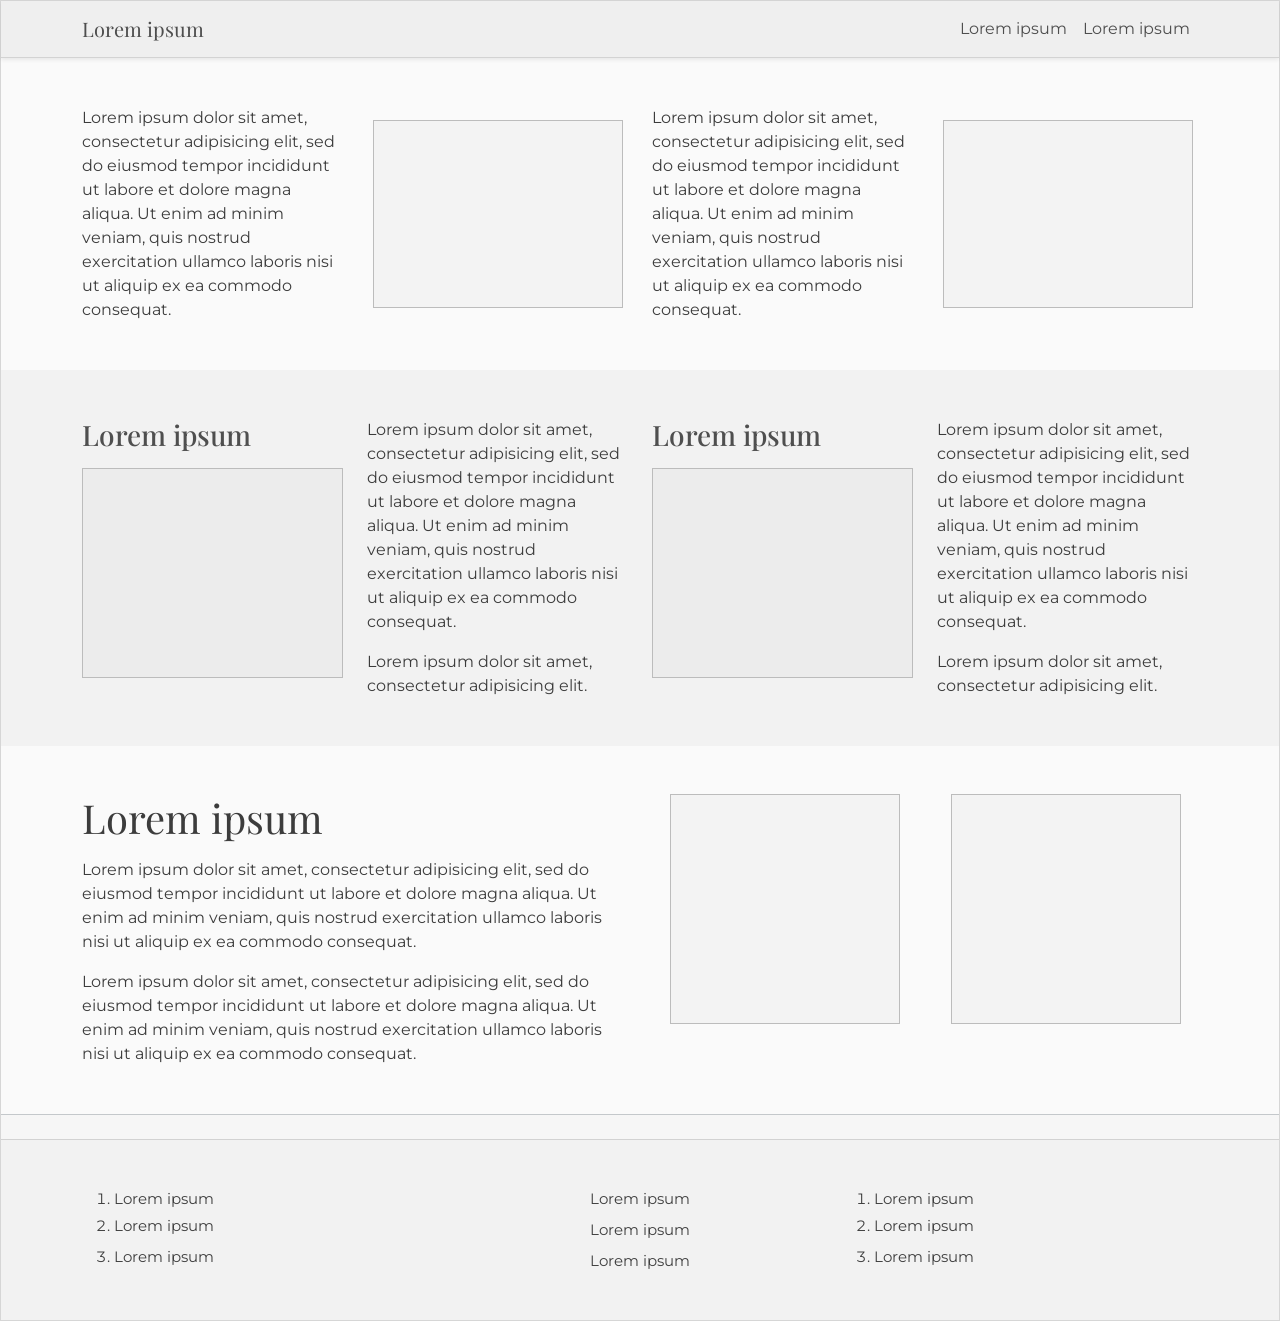
==== pagina.html @ ca01ef86 "estructura maquetacion" ====
<!doctype html>
<html lang="es">
<head>
    <meta charset="utf-8">
    <meta name="viewport" content="width=device-width, initial-scale=1">
    <title>Lorem ipsum</title>
    <link rel="preconnect" href="https://fonts.googleapis.com">
    <link rel="preconnect" href="https://fonts.gstatic.com" crossorigin>
    <link href="https://fonts.googleapis.com/css2?family=Montserrat:wght@400;600;700&family=Playfair+Display:wght@700&display=swap" rel="stylesheet">
    <link href="https://cdn.jsdelivr.net/npm/bootstrap@5.3.3/dist/css/bootstrap.min.css" rel="stylesheet" integrity="sha384-QWTKZyjpPEjISv5WaRU9OFeRpok6YctnYmDr5pNlyT2bRjXh0JMhjY6hW+ALEwIH" crossorigin="anonymous">
    <link rel="stylesheet" href="css/paginastyle.css">
</head>
<body>
    <header>
        <nav class="navbar navbar-expand-lg navbar-dark nav-custom shadow-sm">
            <div class="container">
                <a class="navbar-brand brand-font" href="index.html">Lorem ipsum</a>
                <button class="navbar-toggler" type="button" data-bs-toggle="collapse" data-bs-target="#navbarSecundario" aria-controls="navbarSecundario" aria-expanded="false" aria-label="Alternar navegación">
                    <span class="navbar-toggler-icon"></span>
                </button>
                <div class="collapse navbar-collapse" id="navbarSecundario">
                    <ul class="navbar-nav ms-auto mb-2 mb-lg-0">
                        <li class="nav-item">
                            <a class="nav-link" href="index.html">Lorem ipsum</a>
                        </li>
                        <li class="nav-item">
                            <a class="nav-link active" aria-current="page" href="pagina.html">Lorem ipsum</a>
                        </li>
                    </ul>
                </div>
            </div>
        </nav>
    </header>

    <main>
        <section class="py-5 section-soft">
            <div class="container">
                <div class="row g-4 align-items-center">
                    <div class="col-lg-3">
                        <p class="mb-0">
                            Lorem ipsum dolor sit amet, consectetur adipisicing elit, sed do eiusmod tempor incididunt ut labore et dolore magna aliqua.
                            Ut enim ad minim veniam, quis nostrud exercitation ullamco laboris nisi ut aliquip ex ea commodo consequat.
                        </p>
                    </div>
                    <div class="col-lg-3 d-flex justify-content-center">
                        <div class="placeholder-box" aria-label="Imagen de referencia"></div>
                    </div>
                    <div class="col-lg-3">
                        <p class="mb-0">
                            Lorem ipsum dolor sit amet, consectetur adipisicing elit, sed do eiusmod tempor incididunt ut labore et dolore magna aliqua.
                            Ut enim ad minim veniam, quis nostrud exercitation ullamco laboris nisi ut aliquip ex ea commodo consequat.
                        </p>
                    </div>
                    <div class="col-lg-3 d-flex justify-content-center">
                        <div class="placeholder-box" aria-label="Lorem ipsum"></div>
                    </div>
                </div>
            </div>
        </section>

        <section class="py-5 section-strong">
            <div class="container">
                <div class="row g-4 align-items-start">
                    <div class="col-lg-3">
                        <h2 class="section-title h3">Lorem ipsum</h2>
                        <div class="video-wire" aria-label="Lorem ipsum"></div>
                    </div>
                    <div class="col-lg-3">
                        <p>
                            Lorem ipsum dolor sit amet, consectetur adipisicing elit, sed do eiusmod tempor incididunt ut labore et dolore magna aliqua.
                            Ut enim ad minim veniam, quis nostrud exercitation ullamco laboris nisi ut aliquip ex ea commodo consequat.
                        </p>
                        <p class="mb-0">Lorem ipsum dolor sit amet, consectetur adipisicing elit.</p>
                    </div>
                    <div class="col-lg-3">
                        <h2 class="section-title h3">Lorem ipsum</h2>
                        <div class="video-wire" aria-label="Lorem ipsum"></div>
                    </div>
                    <div class="col-lg-3">
                        <p>
                            Lorem ipsum dolor sit amet, consectetur adipisicing elit, sed do eiusmod tempor incididunt ut labore et dolore magna aliqua.
                            Ut enim ad minim veniam, quis nostrud exercitation ullamco laboris nisi ut aliquip ex ea commodo consequat.
                        </p>
                        <p class="mb-0">Lorem ipsum dolor sit amet, consectetur adipisicing elit.</p>
                    </div>
                </div>
            </div>
        </section>

        <section class="py-5 section-soft border-bottom border-secondary-subtle">
            <div class="container">
                <div class="row g-4 align-items-start">
                    <div class="col-lg-6">
                        <h2 class="brand-font display-6 mb-3">Lorem ipsum</h2>
                        <p>
                            Lorem ipsum dolor sit amet, consectetur adipisicing elit, sed do eiusmod tempor incididunt ut labore et dolore magna aliqua.
                            Ut enim ad minim veniam, quis nostrud exercitation ullamco laboris nisi ut aliquip ex ea commodo consequat.
                        </p>
                        <p class="mb-0">
                            Lorem ipsum dolor sit amet, consectetur adipisicing elit, sed do eiusmod tempor incididunt ut labore et dolore magna aliqua.
                            Ut enim ad minim veniam, quis nostrud exercitation ullamco laboris nisi ut aliquip ex ea commodo consequat.
                        </p>
                    </div>
                    <div class="col-lg-6">
                        <div class="row g-3">
                            <div class="col-6 d-flex justify-content-center">
                                <div class="placeholder-square" aria-label="Lorem ipsum"></div>
                            </div>
                            <div class="col-6 d-flex justify-content-center">
                                <div class="placeholder-square" aria-label="Lorem ipsum"></div>
                            </div>
                        </div>
                    </div>
                </div>
            </div>
        </section>
    </main>

    <footer class="footer-custom py-5 mt-4">
        <div class="container">
            <div class="row g-4">
                <div class="col-md-4">
                    <ol class="mb-0">
                        <li>Lorem ipsum</li>
                        <li class="mt-1">Lorem ipsum</li>
                        <li class="mt-2">Lorem ipsum</li>
                    </ol>
                </div>
                <div class="col-md-4 text-center">
                    <p class="mb-2">Lorem ipsum</p>
                    <p class="mb-2">Lorem ipsum</p>
                    <p class="mb-0">Lorem ipsum</p>
                </div>
                <div class="col-md-4">
                    <ol class="mb-0">
                        <li>Lorem ipsum</li>
                        <li class="mt-1">Lorem ipsum</li>
                        <li class="mt-2">Lorem ipsum</li>
                    </ol>
                </div>
            </div>
        </div>
    </footer>

    <script src="https://cdn.jsdelivr.net/npm/bootstrap@5.3.3/dist/js/bootstrap.bundle.min.js" integrity="sha384-YvpcrYf0tY3lHB60NNkmXc5s9fDVZLESaAA55NDzOxhy9GkcIdslK1eN7N6jIeHz" crossorigin="anonymous"></script>
</body>
</html>
---- css/paginastyle.css ----
:root {
    --bg-main: #f6f6f6;
    --bg-soft: #fafafa;
    --bg-strong: #f2f2f2;
    --brand-dark: #4f4f4f;
    --brand-main: #737373;
    --text-main: #3c3c3c;
    --text-light: #fdfdfd;
    --line: #bcbcbc;
}

body {
    background-color: var(--bg-main);
    color: var(--text-main);
    font-family: "Montserrat", sans-serif;
    border: 1px solid #d6d6d6;
}

.brand-font,
.section-title {
    font-family: "Playfair Display", serif;
}

.nav-custom {
    background: #efefef;
    border-bottom: 1px solid #d3d3d3;
}

.navbar-dark .navbar-brand,
.navbar-dark .navbar-nav .nav-link,
.navbar-dark .navbar-nav .nav-link.active {
    color: #4e4e4e;
}

.section-soft {
    background-color: var(--bg-soft);
}

.section-strong {
    background-color: var(--bg-strong);
}

.section-title {
    color: var(--brand-dark);
    margin-bottom: 1rem;
}

.placeholder-box {
    width: min(250px, 80vw);
    aspect-ratio: 4 / 3;
    border: 1px solid var(--line);
    background-color: #f3f3f3;
}

.placeholder-square {
    width: 100%;
    max-width: 230px;
    aspect-ratio: 1 / 1;
    border: 1px solid var(--line);
    background-color: #f3f3f3;
}

.video-wire {
    border: 1px solid var(--line);
    background-color: #ececec;
    min-height: 210px;
}

.btn-main {
    background-color: #f8f8f8;
    color: #474747;
    border: 1px solid var(--line);
    padding: 0.45rem 1.2rem;
    font-size: 0.9rem;
}

.btn-main:hover {
    background-color: #e9e9e9;
    color: #2f2f2f;
}

.footer-custom {
    background-color: #f2f2f2;
    color: #3f3f3f;
    border-top: 1px solid #d2d2d2;
}

.footer-custom a {
    color: #4b4b4b;
    text-decoration: none;
}

.footer-custom a:hover {
    color: #1f1f1f;
    text-decoration: underline;
}

.footer-custom p,
.footer-custom li {
    font-size: 0.95rem;
}

@media (max-width: 991px) {
    .placeholder-square {
        max-width: 270px;
    }
}
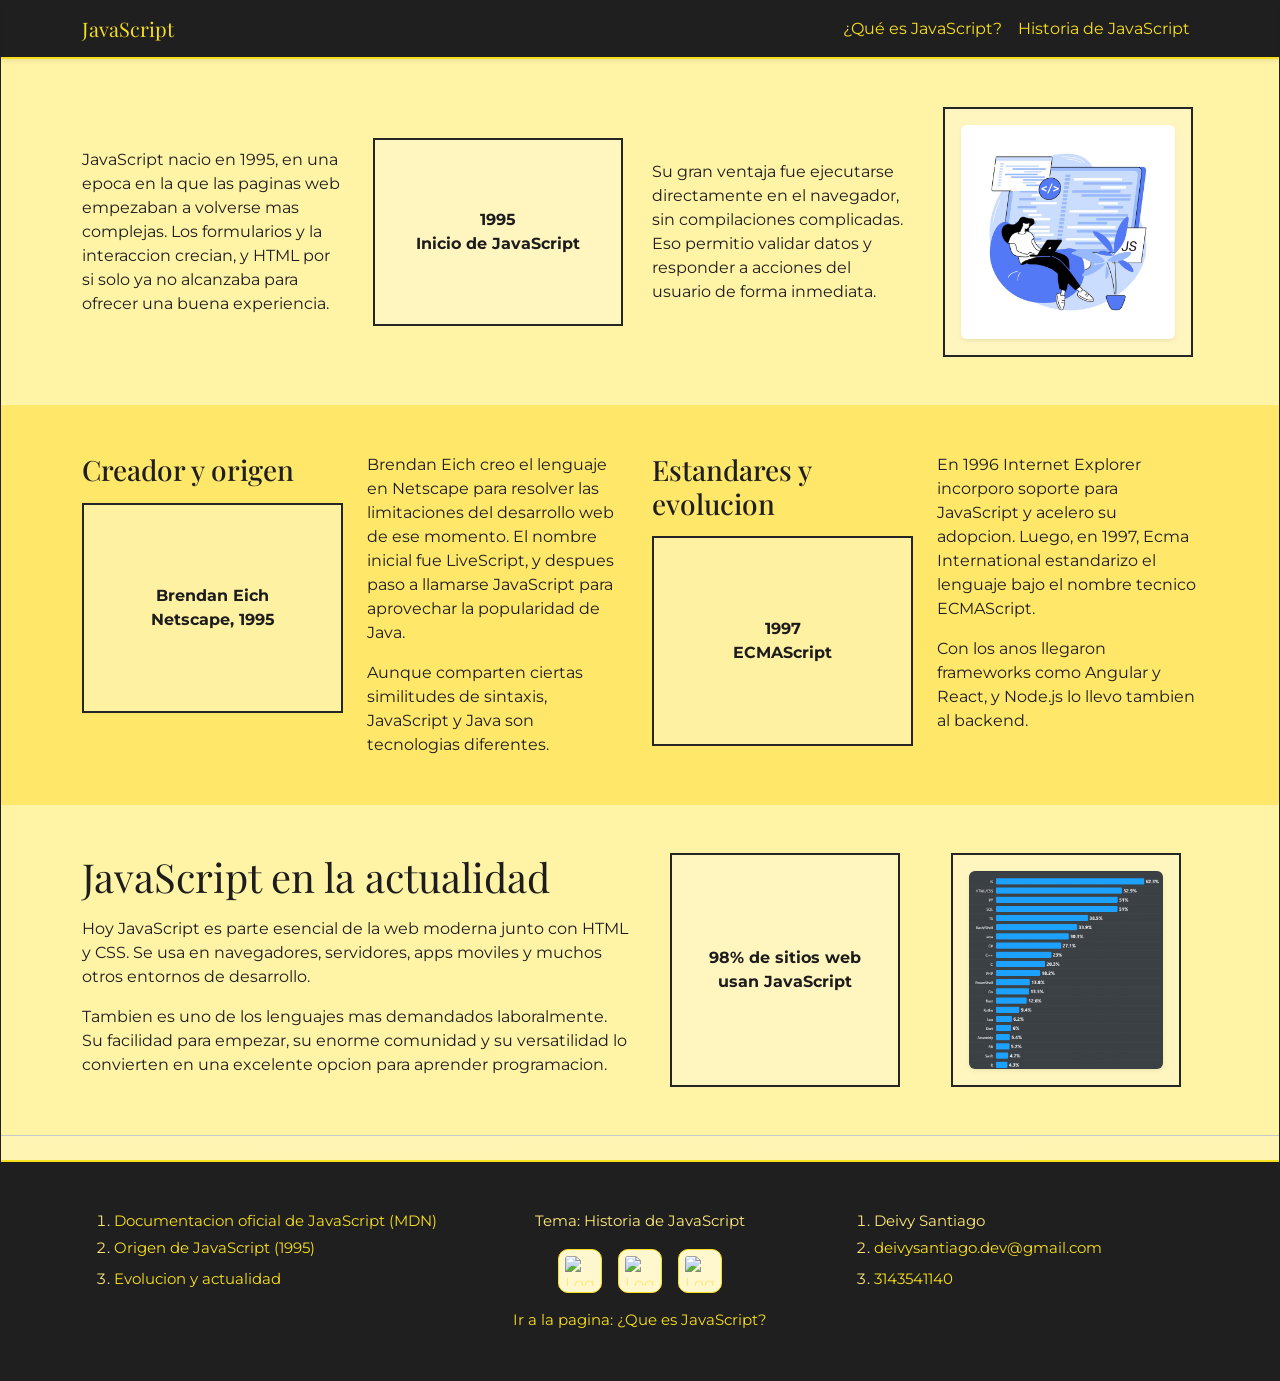
==== commit 5a51908c: "segunda pestaña y rutas" ====
--- a/pagina.html
+++ b/pagina.html
@@ -3,7 +3,7 @@
 <head>
     <meta charset="utf-8">
     <meta name="viewport" content="width=device-width, initial-scale=1">
-    <title>Lorem ipsum</title>
+    <title>Historia de JavaScript</title>
     <link rel="preconnect" href="https://fonts.googleapis.com">
     <link rel="preconnect" href="https://fonts.gstatic.com" crossorigin>
     <link href="https://fonts.googleapis.com/css2?family=Montserrat:wght@400;600;700&family=Playfair+Display:wght@700&display=swap" rel="stylesheet">
@@ -14,17 +14,17 @@
     <header>
         <nav class="navbar navbar-expand-lg navbar-dark nav-custom shadow-sm">
             <div class="container">
-                <a class="navbar-brand brand-font" href="index.html">Lorem ipsum</a>
+                <a class="navbar-brand brand-font" href="index.html">JavaScript</a>
                 <button class="navbar-toggler" type="button" data-bs-toggle="collapse" data-bs-target="#navbarSecundario" aria-controls="navbarSecundario" aria-expanded="false" aria-label="Alternar navegación">
                     <span class="navbar-toggler-icon"></span>
                 </button>
                 <div class="collapse navbar-collapse" id="navbarSecundario">
                     <ul class="navbar-nav ms-auto mb-2 mb-lg-0">
                         <li class="nav-item">
-                            <a class="nav-link" href="index.html">Lorem ipsum</a>
+                            <a class="nav-link" href="index.html">¿Qué es JavaScript?</a>
                         </li>
                         <li class="nav-item">
-                            <a class="nav-link active" aria-current="page" href="pagina.html">Lorem ipsum</a>
+                            <a class="nav-link active" aria-current="page" href="pagina.html">Historia de JavaScript</a>
                         </li>
                     </ul>
                 </div>
@@ -33,81 +33,93 @@
     </header>
 
     <main>
-        <section class="py-5 section-soft">
+        <section id="seccion-origen" class="py-5 section-soft">
             <div class="container">
                 <div class="row g-4 align-items-center">
                     <div class="col-lg-3">
                         <p class="mb-0">
-                            Lorem ipsum dolor sit amet, consectetur adipisicing elit, sed do eiusmod tempor incididunt ut labore et dolore magna aliqua.
-                            Ut enim ad minim veniam, quis nostrud exercitation ullamco laboris nisi ut aliquip ex ea commodo consequat.
+                            JavaScript nacio en 1995, en una epoca en la que las paginas web empezaban a volverse mas complejas.
+                            Los formularios y la interaccion crecian, y HTML por si solo ya no alcanzaba para ofrecer una buena experiencia.
                         </p>
                     </div>
                     <div class="col-lg-3 d-flex justify-content-center">
-                        <div class="placeholder-box" aria-label="Imagen de referencia"></div>
+                        <div class="placeholder-box d-flex align-items-center justify-content-center text-center p-3" aria-label="Linea de tiempo inicial de JavaScript">
+                            <strong>1995<br>Inicio de JavaScript</strong>
+                        </div>
                     </div>
                     <div class="col-lg-3">
                         <p class="mb-0">
-                            Lorem ipsum dolor sit amet, consectetur adipisicing elit, sed do eiusmod tempor incididunt ut labore et dolore magna aliqua.
-                            Ut enim ad minim veniam, quis nostrud exercitation ullamco laboris nisi ut aliquip ex ea commodo consequat.
+                            Su gran ventaja fue ejecutarse directamente en el navegador, sin compilaciones complicadas.
+                            Eso permitio validar datos y responder a acciones del usuario de forma inmediata.
                         </p>
                     </div>
                     <div class="col-lg-3 d-flex justify-content-center">
-                        <div class="placeholder-box" aria-label="Lorem ipsum"></div>
+                        <div class="placeholder-box d-flex align-items-center justify-content-center text-center p-3" aria-label="Ilustracion de JavaScript en estilo vectorial">
+                            <img src="imagenes/javascript-ilustraciones-vectoriales-dibujos-animados-aislados_107173-22521.avif" alt="Ilustracion vectorial de JavaScript" class="img-fluid rounded shadow-sm">
+                        </div>
                     </div>
                 </div>
             </div>
         </section>
 
-        <section class="py-5 section-strong">
+        <section id="seccion-usos" class="py-5 section-strong">
             <div class="container">
                 <div class="row g-4 align-items-start">
                     <div class="col-lg-3">
-                        <h2 class="section-title h3">Lorem ipsum</h2>
-                        <div class="video-wire" aria-label="Lorem ipsum"></div>
+                        <h2 class="section-title h3">Creador y origen</h2>
+                        <div class="video-wire d-flex align-items-center justify-content-center text-center p-3" aria-label="Bloque sobre Brendan Eich">
+                            <strong>Brendan Eich<br>Netscape, 1995</strong>
+                        </div>
                     </div>
                     <div class="col-lg-3">
                         <p>
-                            Lorem ipsum dolor sit amet, consectetur adipisicing elit, sed do eiusmod tempor incididunt ut labore et dolore magna aliqua.
-                            Ut enim ad minim veniam, quis nostrud exercitation ullamco laboris nisi ut aliquip ex ea commodo consequat.
+                            Brendan Eich creo el lenguaje en Netscape para resolver las limitaciones del desarrollo web de ese momento.
+                            El nombre inicial fue LiveScript, y despues paso a llamarse JavaScript para aprovechar la popularidad de Java.
                         </p>
-                        <p class="mb-0">Lorem ipsum dolor sit amet, consectetur adipisicing elit.</p>
+                        <p class="mb-0">Aunque comparten ciertas similitudes de sintaxis, JavaScript y Java son tecnologias diferentes.</p>
                     </div>
                     <div class="col-lg-3">
-                        <h2 class="section-title h3">Lorem ipsum</h2>
-                        <div class="video-wire" aria-label="Lorem ipsum"></div>
+                        <h2 class="section-title h3">Estandares y evolucion</h2>
+                        <div class="video-wire d-flex align-items-center justify-content-center text-center p-3" aria-label="Bloque sobre ECMAScript">
+                            <strong>1997<br>ECMAScript</strong>
+                        </div>
                     </div>
                     <div class="col-lg-3">
                         <p>
-                            Lorem ipsum dolor sit amet, consectetur adipisicing elit, sed do eiusmod tempor incididunt ut labore et dolore magna aliqua.
-                            Ut enim ad minim veniam, quis nostrud exercitation ullamco laboris nisi ut aliquip ex ea commodo consequat.
+                            En 1996 Internet Explorer incorporo soporte para JavaScript y acelero su adopcion.
+                            Luego, en 1997, Ecma International estandarizo el lenguaje bajo el nombre tecnico ECMAScript.
                         </p>
-                        <p class="mb-0">Lorem ipsum dolor sit amet, consectetur adipisicing elit.</p>
+                        <p class="mb-0">Con los anos llegaron frameworks como Angular y React, y Node.js lo llevo tambien al backend.</p>
                     </div>
                 </div>
             </div>
         </section>
 
-        <section class="py-5 section-soft border-bottom border-secondary-subtle">
+        <section id="seccion-aprendizaje" class="py-5 section-soft border-bottom border-secondary-subtle">
             <div class="container">
                 <div class="row g-4 align-items-start">
                     <div class="col-lg-6">
-                        <h2 class="brand-font display-6 mb-3">Lorem ipsum</h2>
+                        <h2 class="brand-font display-6 mb-3">JavaScript en la actualidad</h2>
                         <p>
-                            Lorem ipsum dolor sit amet, consectetur adipisicing elit, sed do eiusmod tempor incididunt ut labore et dolore magna aliqua.
-                            Ut enim ad minim veniam, quis nostrud exercitation ullamco laboris nisi ut aliquip ex ea commodo consequat.
+                            Hoy JavaScript es parte esencial de la web moderna junto con HTML y CSS.
+                            Se usa en navegadores, servidores, apps moviles y muchos otros entornos de desarrollo.
                         </p>
                         <p class="mb-0">
-                            Lorem ipsum dolor sit amet, consectetur adipisicing elit, sed do eiusmod tempor incididunt ut labore et dolore magna aliqua.
-                            Ut enim ad minim veniam, quis nostrud exercitation ullamco laboris nisi ut aliquip ex ea commodo consequat.
+                            Tambien es uno de los lenguajes mas demandados laboralmente.
+                            Su facilidad para empezar, su enorme comunidad y su versatilidad lo convierten en una excelente opcion para aprender programacion.
                         </p>
                     </div>
                     <div class="col-lg-6">
                         <div class="row g-3">
                             <div class="col-6 d-flex justify-content-center">
-                                <div class="placeholder-square" aria-label="Lorem ipsum"></div>
+                                <div class="placeholder-square d-flex align-items-center justify-content-center text-center p-3" aria-label="Dato sobre uso de JavaScript">
+                                    <strong>98% de sitios web usan JavaScript</strong>
+                                </div>
                             </div>
                             <div class="col-6 d-flex justify-content-center">
-                                <div class="placeholder-square" aria-label="Lorem ipsum"></div>
+                                <div class="placeholder-square d-flex align-items-center justify-content-center text-center p-3" aria-label="Grafica de popularidad de lenguajes de programacion">
+                                    <img src="imagenes/mas popular.png" alt="Grafica de popularidad de lenguajes donde JavaScript lidera" class="img-fluid rounded shadow-sm">
+                                </div>
                             </div>
                         </div>
                     </div>
@@ -121,21 +133,33 @@
             <div class="row g-4">
                 <div class="col-md-4">
                     <ol class="mb-0">
-                        <li>Lorem ipsum</li>
-                        <li class="mt-1">Lorem ipsum</li>
-                        <li class="mt-2">Lorem ipsum</li>
+                        <li>
+                            <a href="https://developer.mozilla.org/es/docs/Web/JavaScript" target="_blank" rel="noopener noreferrer">Documentacion oficial de JavaScript (MDN)</a>
+                        </li>
+                        <li class="mt-1">
+                            <a href="#seccion-origen">Origen de JavaScript (1995)</a>
+                        </li>
+                        <li class="mt-2">
+                            <a href="#seccion-aprendizaje">Evolucion y actualidad</a>
+                        </li>
                     </ol>
                 </div>
                 <div class="col-md-4 text-center">
-                    <p class="mb-2">Lorem ipsum</p>
-                    <p class="mb-2">Lorem ipsum</p>
-                    <p class="mb-0">Lorem ipsum</p>
+                    <p class="mb-3">Tema: Historia de JavaScript</p>
+                    <div class="d-flex justify-content-center align-items-center gap-3 tech-logos">
+                        <img src="https://cdn.jsdelivr.net/gh/devicons/devicon/icons/html5/html5-original.svg" alt="Logo HTML" loading="lazy">
+                        <img src="https://cdn.jsdelivr.net/gh/devicons/devicon/icons/css3/css3-original.svg" alt="Logo CSS" loading="lazy">
+                        <img src="https://cdn.jsdelivr.net/gh/devicons/devicon/icons/javascript/javascript-original.svg" alt="Logo JavaScript" loading="lazy">
+                    </div>
+                    <p class="mb-0 mt-3">
+                        <a href="index.html" target="_blank" rel="noopener noreferrer">Ir a la pagina: ¿Que es JavaScript?</a>
+                    </p>
                 </div>
                 <div class="col-md-4">
                     <ol class="mb-0">
-                        <li>Lorem ipsum</li>
-                        <li class="mt-1">Lorem ipsum</li>
-                        <li class="mt-2">Lorem ipsum</li>
+                        <li>Deivy Santiago</li>
+                        <li class="mt-1"><a href="mailto:deivysantiago.dev@gmail.com">deivysantiago.dev@gmail.com</a></li>
+                        <li class="mt-2"><a href="tel:+573143541140">3143541140</a></li>
                     </ol>
                 </div>
             </div>
--- a/css/paginastyle.css
+++ b/css/paginastyle.css
@@ -1,19 +1,19 @@
 :root {
-    --bg-main: #f6f6f6;
-    --bg-soft: #fafafa;
-    --bg-strong: #f2f2f2;
-    --brand-dark: #4f4f4f;
-    --brand-main: #737373;
-    --text-main: #3c3c3c;
-    --text-light: #fdfdfd;
-    --line: #bcbcbc;
+    --bg-main: #fff8c6;
+    --bg-soft: #fff3a6;
+    --bg-strong: #ffe76a;
+    --brand-dark: #1f1f1f;
+    --brand-main: #f7df1e;
+    --text-main: #1d1d1d;
+    --text-light: #ffffff;
+    --line: #252525;
 }
 
 body {
-    background-color: var(--bg-main);
+    background: linear-gradient(180deg, #fffad8 0%, #fff3ab 100%);
     color: var(--text-main);
     font-family: "Montserrat", sans-serif;
-    border: 1px solid #d6d6d6;
+    border: 1px solid #1f1f1f;
 }
 
 .brand-font,
@@ -22,14 +22,19 @@
 }
 
 .nav-custom {
-    background: #efefef;
-    border-bottom: 1px solid #d3d3d3;
+    background: #1f1f1f;
+    border-bottom: 2px solid #f7df1e;
 }
 
 .navbar-dark .navbar-brand,
 .navbar-dark .navbar-nav .nav-link,
 .navbar-dark .navbar-nav .nav-link.active {
-    color: #4e4e4e;
+    color: #f7df1e;
+}
+
+.navbar-dark .navbar-nav .nav-link:hover,
+.navbar-dark .navbar-brand:hover {
+    color: #fff7b2;
 }
 
 .section-soft {
@@ -48,50 +53,50 @@
 .placeholder-box {
     width: min(250px, 80vw);
     aspect-ratio: 4 / 3;
-    border: 1px solid var(--line);
-    background-color: #f3f3f3;
+    border: 2px solid var(--line);
+    background-color: #fff6bf;
 }
 
 .placeholder-square {
     width: 100%;
     max-width: 230px;
     aspect-ratio: 1 / 1;
-    border: 1px solid var(--line);
-    background-color: #f3f3f3;
+    border: 2px solid var(--line);
+    background-color: #fff6bf;
 }
 
 .video-wire {
-    border: 1px solid var(--line);
-    background-color: #ececec;
+    border: 2px solid var(--line);
+    background-color: #fff1a2;
     min-height: 210px;
 }
 
 .btn-main {
-    background-color: #f8f8f8;
-    color: #474747;
-    border: 1px solid var(--line);
+    background-color: #1f1f1f;
+    color: #f7df1e;
+    border: 2px solid #1f1f1f;
     padding: 0.45rem 1.2rem;
     font-size: 0.9rem;
 }
 
 .btn-main:hover {
-    background-color: #e9e9e9;
-    color: #2f2f2f;
+    background-color: #343434;
+    color: #fff1a1;
 }
 
 .footer-custom {
-    background-color: #f2f2f2;
-    color: #3f3f3f;
-    border-top: 1px solid #d2d2d2;
+    background-color: #1f1f1f;
+    color: #ffe97a;
+    border-top: 2px solid #f7df1e;
 }
 
 .footer-custom a {
-    color: #4b4b4b;
+    color: #f7df1e;
     text-decoration: none;
 }
 
 .footer-custom a:hover {
-    color: #1f1f1f;
+    color: #fff7b2;
     text-decoration: underline;
 }
 
@@ -100,6 +105,16 @@
     font-size: 0.95rem;
 }
 
+.tech-logos img {
+    width: 44px;
+    height: 44px;
+    object-fit: contain;
+    background: #fff8cf;
+    border-radius: 10px;
+    border: 1px solid #f7df1e;
+    padding: 6px;
+}
+
 @media (max-width: 991px) {
     .placeholder-square {
         max-width: 270px;
